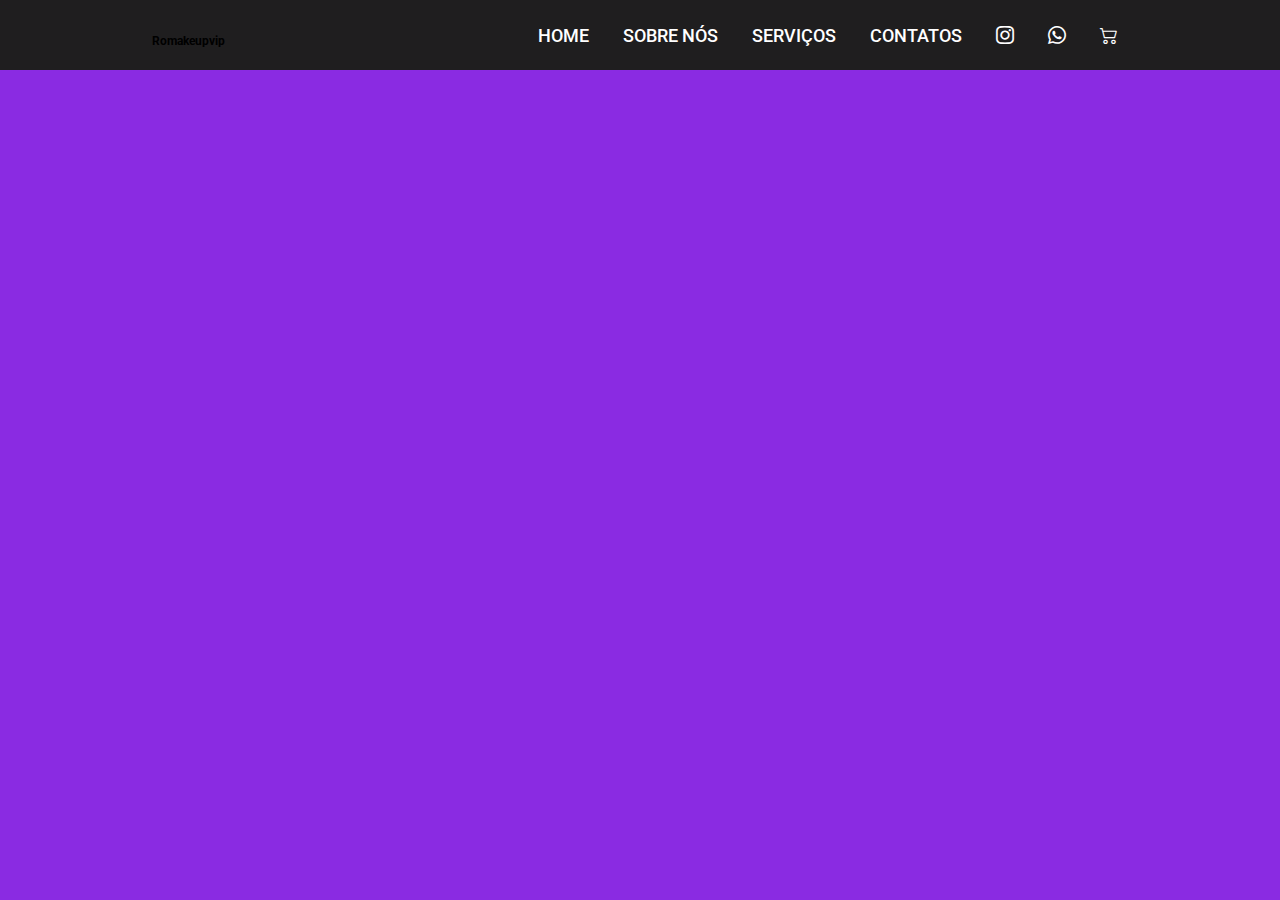
==== index.html @ 3ee2944d "inicio site romakeup html e css home" ====
<!DOCTYPE html>
<html lang="pt br">
<head>
    <meta charset="UTF-8">
    <meta name="viewport" content="width=device-width, initial-scale=1.0">
    <title>Romakeupvip</title>
    <link rel="stylesheet" href="https://cdn.jsdelivr.net/npm/bootstrap-icons@1.11.3/font/bootstrap-icons.min.css">
    <link rel="stylesheet" href="estilos/estilos.css">
</head>
<body>
    <header>
        <div class="content">
            <div class="logo"><img
                    src=""
                    alt="">
                <h3>Romakeupvip</h3>
            </div>
            <ul class="list-menu">
                <li><a href="">Home</a></li>
                <li><a href="">Sobre Nós</a></li>
                <li><a href="">Serviços</a></li>
                <li><a href="">Contatos</a></li>
                <li><a href="https://www.instagram.com/romakeupvip/"><i class="bi bi-instagram"></i></a></li>
                <li><a href="https://api.whatsapp.com/message/LB4M3DX3IJWPC1?autoload=1&app_absent=0"><i class="bi bi-whatsapp"></i></a></li>
                <li><a href=""><i class="bi bi-cart2"></i></a></li>
            </ul>
        </div>
    </header>
    <!-- Inicio Home textos pagina principal-->
    <section class="first-section" id="Home">
        <div class="conteudo-principal">
            <h1 class="indie-flower-regular">Cuide da sua autoestima!!!</h1>
            <h2 class="indie-flower-regular">*Segundo texto*</h2>
            <div class="btn">
                <button class="reservar">Reserve seu horário!</button>
                <button class="produtos">Conheça nossos produtos</button>
            </div>
        </div>
    </section>
</body>
</html>
---- estilos/estilos.css ----
@import url('https://fonts.googleapis.com/css2?family=Roboto:ital,wght@0,100;0,300;0,400;0,500;0,700;0,900;1,100;1,300;1,400;1,500;1,700;1,900&display=swap');

/* Cor de fundo */

body{
    background-color: blueviolet;
}

/* Alinhamento parte superior */

* {
    margin: 0;
    padding: 0;
    box-sizing: border-box;
    list-style: none;
    outline: none;
    border: none;
    text-decoration: none;
}

/* Tamanho da fonte parte superior */

html {
    font-size: 62.5%;
}

/* Parte superior site - fonte e borda */

.content {
    width: 100vw;
    height: 70px;
    display: flex;
    justify-content: space-around;
    background-color: #1f1e1f;
    position: fixed;
    align-items: center;
    font-family: "Roboto", sans-serif;

}

/* organização da home parte superior */

.content .list-menu {
    display: flex;
    align-items: center;
    width: 600px;
    justify-content: space-between;
}

/* Cor e tamanho da home parte superior */

.content .list-menu li a {
    color: white;
    text-transform: uppercase;
    padding-top: 3rem;
    padding-bottom: 2rem;
    transition: all 100ms ease-in;
    font-size: 1.8rem;
    padding-left: 1rem;
    padding-right: 1rem;
    font-weight: 500;
}

/* Cores de interação da home e sobre nos - cliques */

.content .list-menu li a:hover {
    background-color: #333333;
    color: #ffc506;
    border-bottom: 4px solid #ebebeb;
}
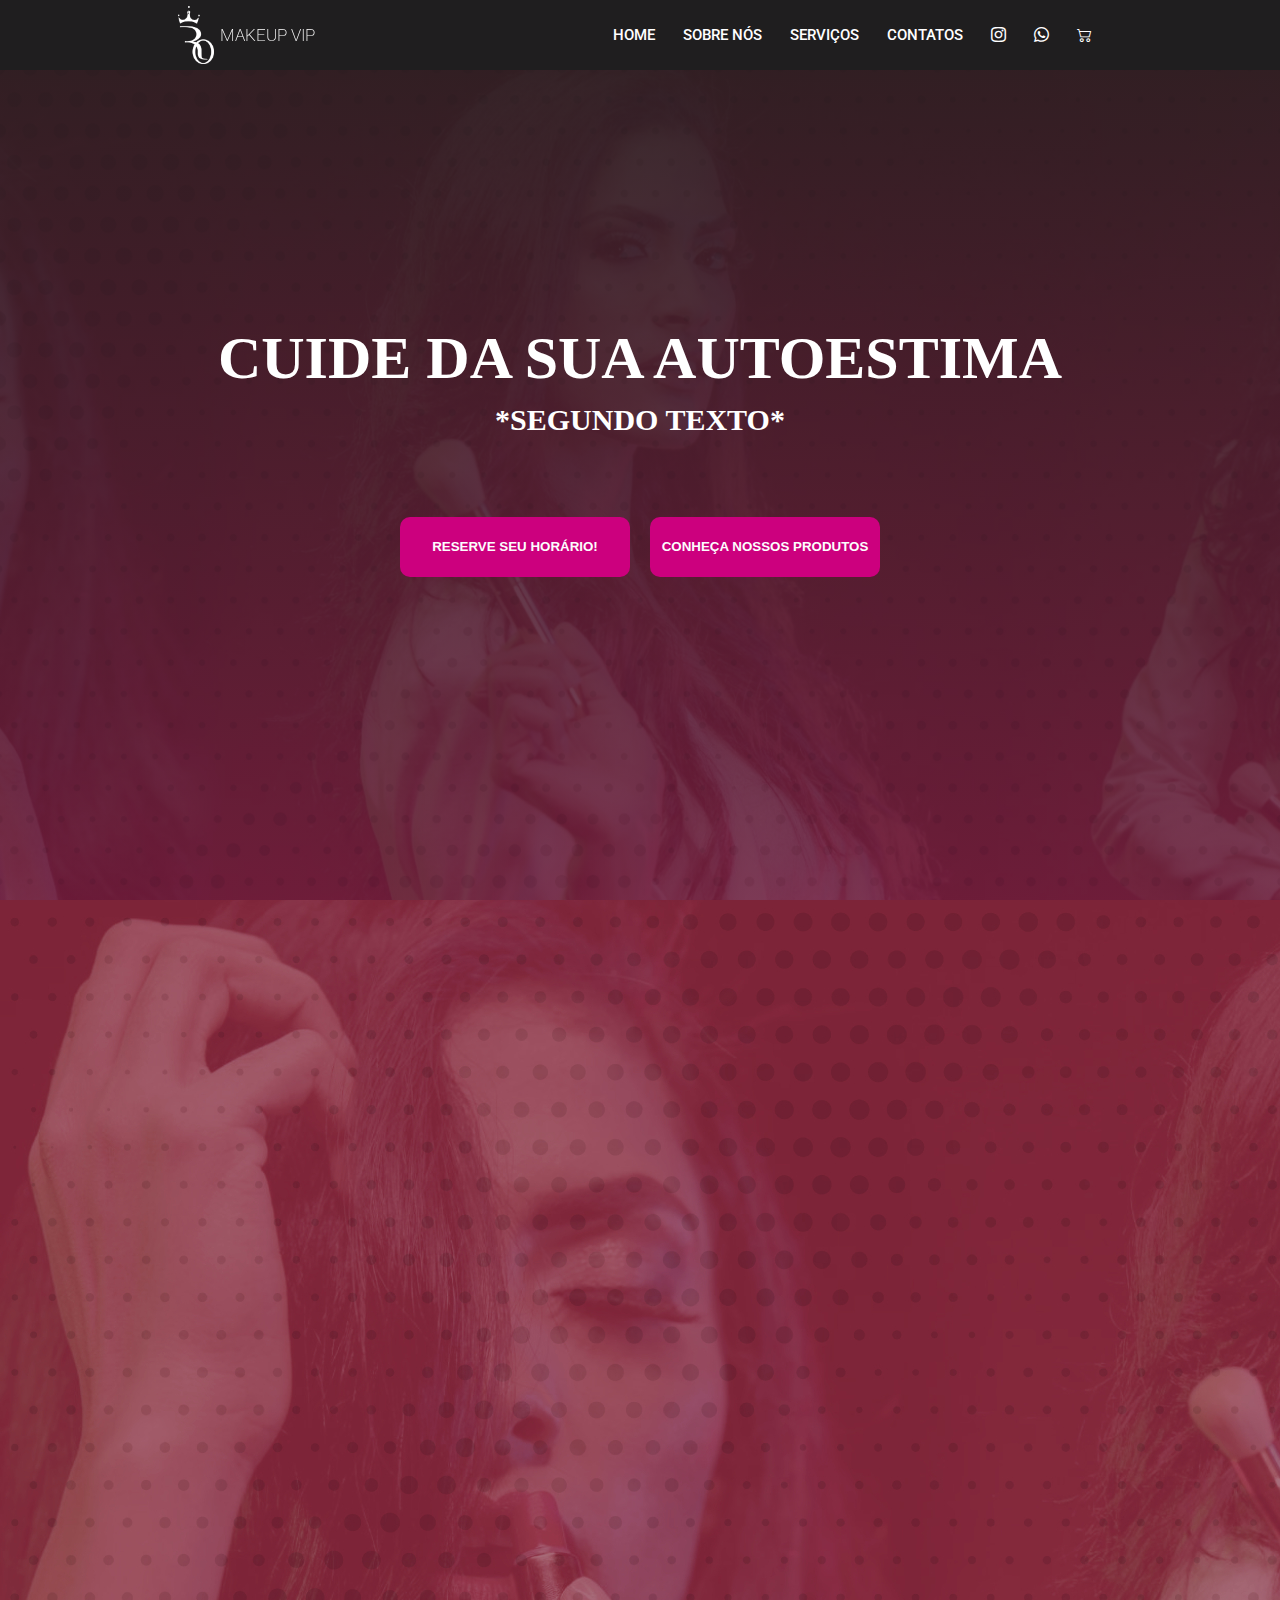
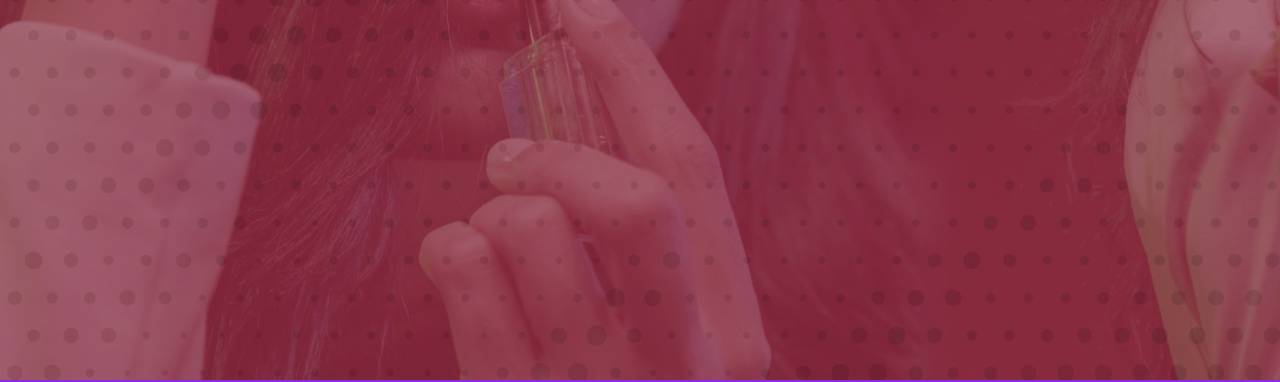
==== commit 39a7af79: "ajustes de imagem de fundo e links e html e css" ====
--- a/index.html
+++ b/index.html
@@ -1,5 +1,6 @@
 <!DOCTYPE html>
 <html lang="pt br">
+
 <head>
     <meta charset="UTF-8">
     <meta name="viewport" content="width=device-width, initial-scale=1.0">
@@ -7,13 +8,12 @@
     <link rel="stylesheet" href="https://cdn.jsdelivr.net/npm/bootstrap-icons@1.11.3/font/bootstrap-icons.min.css">
     <link rel="stylesheet" href="estilos/estilos.css">
 </head>
+
 <body>
     <header>
         <div class="content">
-            <div class="logo"><img
-                    src=""
-                    alt="">
-                <h3>Romakeupvip</h3>
+            <div class="logo"><img src="imagens/romakeupvip logo branco.png" alt="">
+                <h3>Makeup Vip</h3>
             </div>
             <ul class="list-menu">
                 <li><a href="">Home</a></li>
@@ -21,7 +21,8 @@
                 <li><a href="">Serviços</a></li>
                 <li><a href="">Contatos</a></li>
                 <li><a href="https://www.instagram.com/romakeupvip/"><i class="bi bi-instagram"></i></a></li>
-                <li><a href="https://api.whatsapp.com/message/LB4M3DX3IJWPC1?autoload=1&app_absent=0"><i class="bi bi-whatsapp"></i></a></li>
+                <li><a href="https://api.whatsapp.com/message/LB4M3DX3IJWPC1?autoload=1&app_absent=0"><i
+                            class="bi bi-whatsapp"></i></a></li>
                 <li><a href=""><i class="bi bi-cart2"></i></a></li>
             </ul>
         </div>
@@ -29,13 +30,18 @@
     <!-- Inicio Home textos pagina principal-->
     <section class="first-section" id="Home">
         <div class="conteudo-principal">
-            <h1 class="indie-flower-regular">Cuide da sua autoestima!!!</h1>
-            <h2 class="indie-flower-regular">*Segundo texto*</h2>
+            <h1 class="Nunito Sans">Cuide da sua autoestima</h1>
+            <h2 class="Nunito Sans">*Segundo texto*</h2>
             <div class="btn">
                 <button class="reservar">Reserve seu horário!</button>
                 <button class="produtos">Conheça nossos produtos</button>
             </div>
         </div>
     </section>
+    <!-- imagem de fundo -->
+    <div class="img-fundo">
+        <img src="imagens/final video.jpg" alt="">
+    </div>
 </body>
+
 </html>--- a/estilos/estilos.css
+++ b/estilos/estilos.css
@@ -1,4 +1,6 @@
 @import url('https://fonts.googleapis.com/css2?family=Roboto:ital,wght@0,100;0,300;0,400;0,500;0,700;0,900;1,100;1,300;1,400;1,500;1,700;1,900&display=swap');
+
+@import url('https://fonts.googleapis.com/css2?family=Nunito+Sans:ital,opsz,wght@0,6..12,200..1000;1,6..12,200..1000&display=swap');
 
 /* Cor de fundo */
 
@@ -38,12 +40,39 @@
 
 }
 
+/* Ajustes de logo */
+.logo {
+    width: 70px;
+    height: auto;
+    cursor: pointer;
+    display: flex;
+    align-items: center;
+
+}
+
+.logo img {
+    width: 36px;
+    height: 100%;
+}
+
+.logo h3 {
+    color: white;
+    text-transform: uppercase;
+    font-size: 1.7rem;
+    font-weight: 200;
+    display: flex;
+    justify-content: left;
+    position: fixed;
+    padding-left: 4.2rem;  
+
+}
+
 /* organização da home parte superior */
 
 .content .list-menu {
     display: flex;
     align-items: center;
-    width: 600px;
+    width: 500px;
     justify-content: space-between;
 }
 
@@ -55,16 +84,85 @@
     padding-top: 3rem;
     padding-bottom: 2rem;
     transition: all 100ms ease-in;
-    font-size: 1.8rem;
+    font-size: 1.5rem;
     padding-left: 1rem;
     padding-right: 1rem;
     font-weight: 500;
 }
 
-/* Cores de interação da home e sobre nos - cliques */
+/* Cores de interação da reserve e produtos - cliques */
 
 .content .list-menu li a:hover {
     background-color: #333333;
-    color: #ffc506;
+    color: #cc007e;
     border-bottom: 4px solid #ebebeb;
-}+}
+
+/* textos */
+
+.first-section {
+    height: 100vh;
+    width: 100vw;
+    background-image: linear-gradient(rgba(29, 29, 29, 0.8), rgba(90, 14, 56, 0.479)), url(../imagens/final\ video.jpg);
+    background-position: center center;
+    background-size: cover;
+    background-repeat: no-repeat;
+    background-position-y: 50px;
+    display: flex;
+    justify-content: center;
+    align-items: center;
+}
+
+/* Texto h1 e h2 */
+
+.first-section h1 {
+    color: rgb(255, 255, 255);
+    font-size: 6rem;
+    text-transform: uppercase;
+    margin-bottom: 1rem;
+}
+
+.nunito-sans {
+    font-family: "Nunito Sans", sans-serif;
+    font-weight: 400;
+    font-style: normal;
+}
+
+.first-section h2 {
+    color: rgb(255, 255, 255);
+    font-size: 3rem;
+    text-transform: uppercase;
+    margin-bottom: 3rem;
+}
+
+.first-section .conteudo-principal{
+    display: flex;
+    justify-content: center;
+    align-items: center;
+    flex-direction: column;
+}
+
+.btn button {
+    width: 230px;
+    height: 60px;
+    cursor: pointer;
+    text-transform: uppercase;
+    background-color: #cc007e;
+    border-radius: 10px;
+    color: rgb(253, 253, 253);
+    font-weight: 700;
+    margin-top: 5rem;
+    transition: all 200ms ease-in;
+}
+
+.btn button:hover{
+    background-color: transparent;
+    border: 1px solid #cc007e;
+    color: #ffffff;
+}
+
+.btn{
+    width: 480px;
+    display: flex;
+    justify-content: space-between;
+}
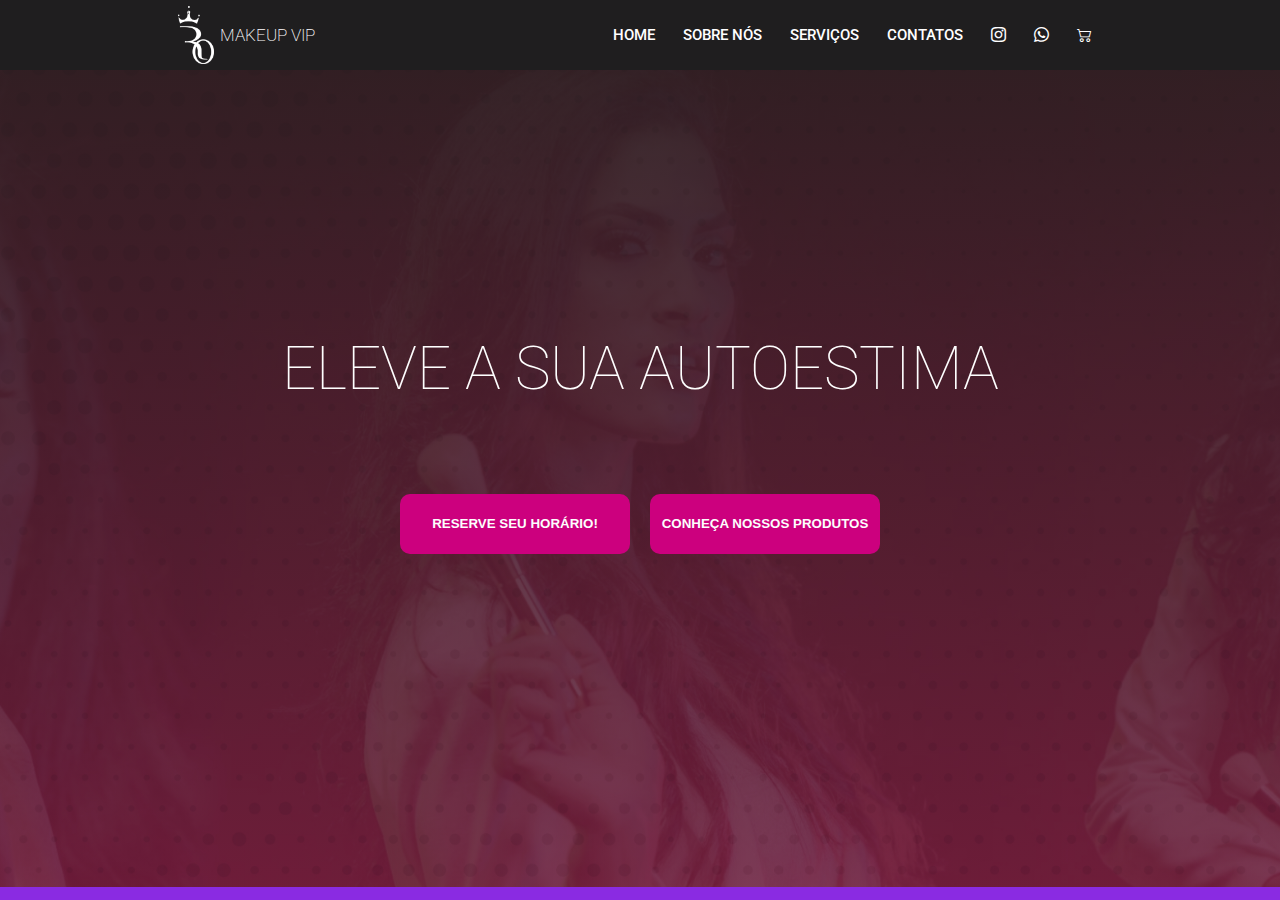
==== commit b1c462da: "ajuste de texto h1 e fundo imagem" ====
--- a/index.html
+++ b/index.html
@@ -30,8 +30,8 @@
     <!-- Inicio Home textos pagina principal-->
     <section class="first-section" id="Home">
         <div class="conteudo-principal">
-            <h1 class="Nunito Sans">Cuide da sua autoestima</h1>
-            <h2 class="Nunito Sans">*Segundo texto*</h2>
+            <h1 class="roboto-thin">Eleve a sua autoestima</h1>
+            <h2 class=""></h2>
             <div class="btn">
                 <button class="reservar">Reserve seu horário!</button>
                 <button class="produtos">Conheça nossos produtos</button>
@@ -40,7 +40,7 @@
     </section>
     <!-- imagem de fundo -->
     <div class="img-fundo">
-        <img src="imagens/final video.jpg" alt="">
+        <img src="" alt="">
     </div>
 </body>
 
--- a/estilos/estilos.css
+++ b/estilos/estilos.css
@@ -1,6 +1,4 @@
-@import url('https://fonts.googleapis.com/css2?family=Roboto:ital,wght@0,100;0,300;0,400;0,500;0,700;0,900;1,100;1,300;1,400;1,500;1,700;1,900&display=swap');
-
-@import url('https://fonts.googleapis.com/css2?family=Nunito+Sans:ital,opsz,wght@0,6..12,200..1000;1,6..12,200..1000&display=swap');
+@import url('https://fonts.googleapis.com/css2?family=Indie+Flower&family=Nunito+Sans:ital,opsz,wght@0,6..12,200..1000;1,6..12,200..1000&family=Roboto:ital,wght@0,100;0,300;0,400;0,500;0,700;0,900;1,100;1,300;1,400;1,500;1,700;1,900&display=swap');
 
 /* Cor de fundo */
 
@@ -98,10 +96,10 @@
     border-bottom: 4px solid #ebebeb;
 }
 
-/* textos */
+/* alinhamento do texto h1 e h2 e imagem de fundo */
 
 .first-section {
-    height: 100vh;
+    height: 98.5vh;
     width: 100vw;
     background-image: linear-gradient(rgba(29, 29, 29, 0.8), rgba(90, 14, 56, 0.479)), url(../imagens/final\ video.jpg);
     background-position: center center;
@@ -113,20 +111,21 @@
     align-items: center;
 }
 
-/* Texto h1 e h2 */
+/* Fonte e tamanho dos textos h1 e h2 */
 
 .first-section h1 {
     color: rgb(255, 255, 255);
     font-size: 6rem;
     text-transform: uppercase;
     margin-bottom: 1rem;
+    font-family: "Roboto", sans-serif;
 }
 
-.nunito-sans {
-    font-family: "Nunito Sans", sans-serif;
-    font-weight: 400;
+.roboto-thin {
+    font-family: "Roboto", sans-serif;
+    font-weight: 100;
     font-style: normal;
-}
+  }
 
 .first-section h2 {
     color: rgb(255, 255, 255);
